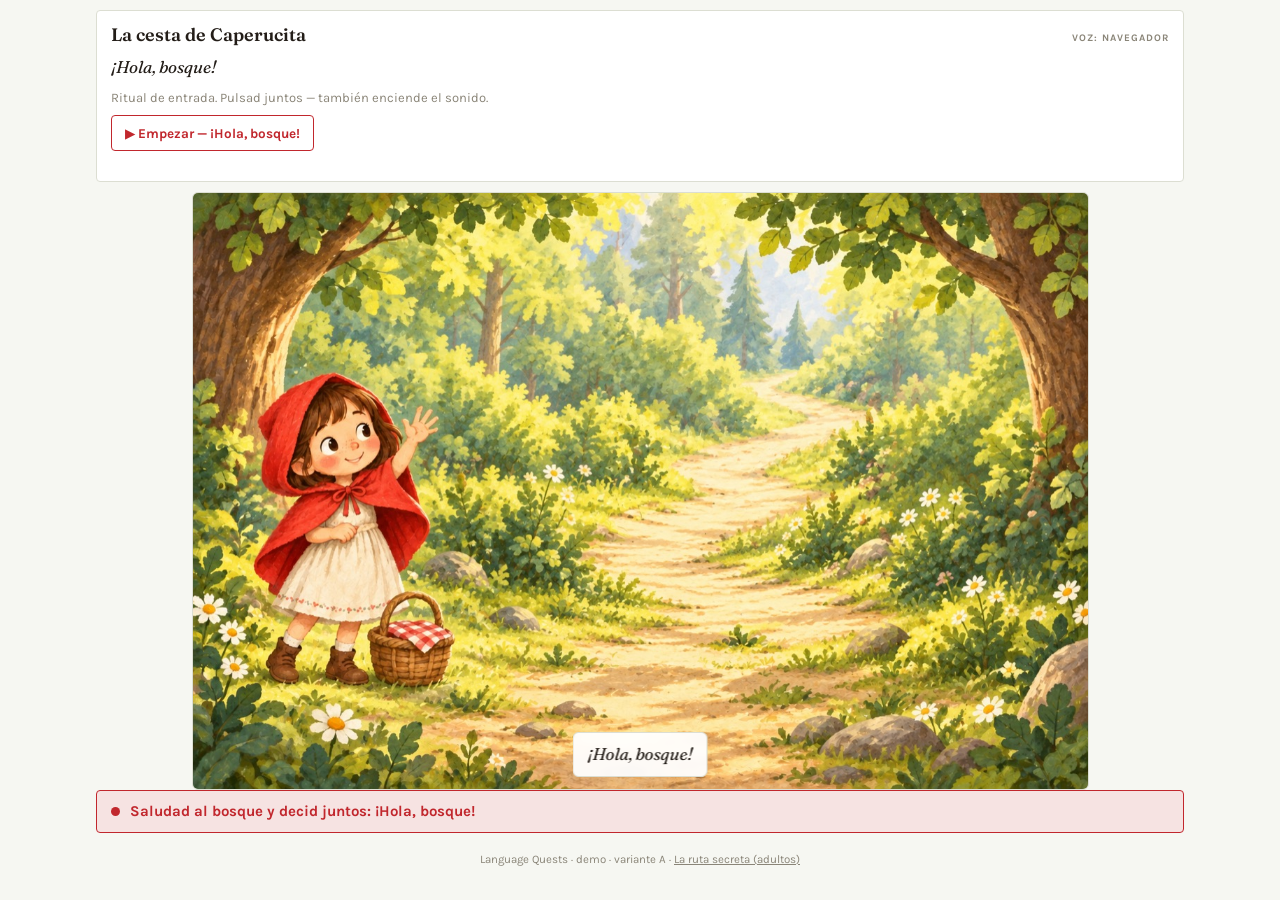
==== web/index.html @ a3d237ae "Initial commit: two quests sharing one voice layer Caperucita (web/index.html + web/js/app.js) — a c" ====
<!doctype html>
<html lang="ru">
<head>
<meta charset="utf-8">
<meta name="viewport" content="width=device-width, initial-scale=1, viewport-fit=cover">
<title>La cesta de Caperucita</title>
<link rel="preconnect" href="https://fonts.googleapis.com">
<link rel="preconnect" href="https://fonts.gstatic.com" crossorigin>
<link rel="stylesheet" href="https://fonts.googleapis.com/css2?family=Fraunces:ital,opsz,wght@0,9..144,400;0,9..144,600;0,9..144,700;1,9..144,400&family=Karla:wght@400;500;700&display=swap">
<style>
:root{
  --paper:#F6F7F2; --surface:#FFF; --surface-2:#EFF1E9;
  --ink:#231D18; --ink-2:#4A423A; --muted:#8A8578;
  --line:#DCDED2; --line-2:#C8CBBB;
  --hood:#C1272D; --hood-soft:#F6E3E2;
  --moss:#5A6B4A; --moss-soft:#E6EBDD;
  --display:"Fraunces",Georgia,serif; --body:"Karla",system-ui,sans-serif;
}
*{box-sizing:border-box}
html,body{height:100%}
body{margin:0;background:var(--paper);color:var(--ink);font-family:var(--body);
  font-size:16px;line-height:1.5;-webkit-font-smoothing:antialiased;overflow-x:hidden}
button{font-family:inherit}
[hidden]{display:none!important}

.app{max-width:1120px;margin:0 auto;padding:0 16px env(safe-area-inset-bottom,0px);
  display:flex;flex-direction:column;min-height:100%;gap:10px}

/* ---------- РОДИТЕЛЬСКАЯ ПОЛОСА ---------- */
.parent{background:var(--surface);border:1px solid var(--line);border-radius:4px;
  padding:10px 14px;margin-top:calc(10px + env(safe-area-inset-top,0px));
  display:flex;flex-direction:column;gap:8px}
.parent-top{display:flex;align-items:baseline;gap:10px;flex-wrap:wrap}
.who{font-family:var(--display);font-size:18px;font-weight:600}
.quirk{font-size:10.5px;letter-spacing:.08em;text-transform:uppercase;font-weight:700;color:var(--moss)}
.zone-tag{margin-left:auto;font-size:10px;letter-spacing:.1em;text-transform:uppercase;color:var(--muted);font-weight:700}
.caption{font-family:var(--display);font-style:italic;font-size:17px;line-height:1.35;min-height:1.4em}
.caption-ru{font-size:13px;color:var(--muted);min-height:1.2em}
.controls{display:flex;gap:8px;flex-wrap:wrap}
.btn{appearance:none;border:1px solid var(--line-2);background:var(--surface);color:var(--ink-2);
  font-size:13.5px;font-weight:700;padding:9px 13px;border-radius:4px;cursor:pointer;
  transition:background .15s,border-color .15s,color .15s;white-space:nowrap}
.btn:hover{border-color:var(--moss);color:var(--moss)}
.btn:focus-visible{outline:2px solid var(--hood);outline-offset:2px}
.btn.primary{border-color:var(--hood);color:var(--hood)}
.btn.primary:hover{background:var(--hood);color:#fff}
.btn.mic{border-color:var(--moss);color:var(--moss)}
.btn.mic.live{background:var(--hood);border-color:var(--hood);color:#fff;animation:pulse 1.1s infinite}
@keyframes pulse{0%,100%{opacity:1}50%{opacity:.62}}
.btn:disabled{opacity:.4;cursor:default}
.hintbox{background:var(--hood-soft);border:1px solid var(--hood);border-radius:4px;
  padding:8px 12px;font-size:14px;color:var(--hood);font-weight:700}
.heard{font-size:12px;color:var(--muted);font-style:italic;min-height:1em}

/* ---------- СЦЕНА (ДЕТСКАЯ ЗОНА) ---------- */
.stage{position:relative;width:100%;aspect-ratio:3/2;border-radius:6px;overflow:hidden;
  background:var(--surface-2);border:1px solid var(--line);flex:none;margin-inline:auto}
.stage img{width:100%;height:100%;object-fit:cover;display:block}
.zone{position:absolute;border-radius:10px;cursor:pointer;border:3px solid transparent;
  transition:border-color .15s,background .15s;background:transparent}
.zone:hover{border-color:rgba(193,39,45,.55);background:rgba(255,255,255,.14)}
.zone.pulse{animation:zp 1.6s infinite}
@keyframes zp{0%,100%{border-color:rgba(193,39,45,.25)}50%{border-color:rgba(193,39,45,.9)}}
.zone.lit{border-color:#fff;background:rgba(255,255,255,.35);box-shadow:0 0 24px rgba(255,255,255,.85)}
.zone.found{border-color:var(--moss);background:rgba(230,235,221,.5)}
.zone .num{position:absolute;inset:auto auto 6px 8px;font-family:var(--display);font-size:34px;
  font-weight:700;color:#fff;text-shadow:0 2px 10px rgba(0,0,0,.6);opacity:0;transition:opacity .2s}
.zone.lit .num{opacity:1}

.bubble{position:absolute;left:50%;transform:translateX(-50%);bottom:12px;max-width:min(88%,640px);
  background:rgba(255,255,255,.94);border:1px solid var(--line);border-radius:6px;padding:10px 14px;
  font-family:var(--display);font-style:italic;font-size:17px;line-height:1.35;text-align:center;
  backdrop-filter:blur(3px)}
.bubble b{font-style:normal;font-weight:700}
.thinking{position:absolute;right:12px;top:12px;background:rgba(255,255,255,.92);
  border:1px solid var(--line);border-radius:999px;padding:5px 12px;font-size:12px;color:var(--muted);font-weight:700}

/* ---------- ДЕТСКАЯ ПОДСКАЗКА ---------- */
.childbar{background:var(--hood-soft);border:1px solid var(--hood);border-radius:4px;
  padding:9px 14px;display:flex;align-items:center;gap:10px;font-size:15px;font-weight:700;color:var(--hood)}
.childbar .dot{width:9px;height:9px;border-radius:50%;background:var(--hood);flex:none;animation:pulse 1.2s infinite}

/* ---------- УЛИКИ ---------- */
.clues{display:flex;gap:8px;flex-wrap:wrap;align-items:center}
.clue{display:flex;align-items:center;gap:8px;background:var(--surface);border:1px solid var(--line);
  border-radius:4px;padding:7px 11px;font-size:13px;font-weight:700;color:var(--muted);min-width:132px}
.clue.got{border-color:var(--moss);background:var(--moss-soft);color:var(--moss)}
.clue .ic{font-size:17px;filter:grayscale(1);opacity:.45}
.clue.got .ic{filter:none;opacity:1}
.clue .neg{text-decoration:line-through}

/* ---------- ВЫБОР / КАРТА ---------- */
.grid{display:grid;gap:10px;grid-template-columns:repeat(auto-fit,minmax(190px,1fr))}
.card{background:var(--surface);border:1px solid var(--line);border-radius:6px;overflow:hidden;
  cursor:pointer;text-align:left;padding:0;transition:border-color .15s,transform .12s}
.card:hover{border-color:var(--moss);transform:translateY(-2px)}
.card:disabled{opacity:.5;cursor:default;transform:none}
.card img{width:100%;aspect-ratio:3/2;object-fit:cover;display:block}
.card .body{padding:9px 12px}
.card .t{font-family:var(--display);font-size:16px;font-weight:600}
.card .s{font-size:12px;color:var(--muted);margin-top:2px}
.card.done{opacity:.55}
.card.done .t::after{content:" ✓";color:var(--moss)}

.checks{display:flex;gap:7px;flex-wrap:wrap;margin-top:8px}
.chk{border:1px solid var(--line-2);background:var(--surface);border-radius:999px;padding:6px 11px;
  font-size:12.5px;font-weight:700;color:var(--ink-2);cursor:pointer}
.chk:hover{border-color:var(--moss);color:var(--moss)}
.chk.yes{border-color:var(--moss);background:var(--moss-soft);color:var(--moss)}
.chk.no{border-color:var(--line-2);color:var(--muted);text-decoration:line-through}

.title{font-family:var(--display);font-size:22px;font-weight:600;margin:2px 0 0}
.sub{font-size:13.5px;color:var(--muted)}
.row{display:flex;gap:8px;align-items:center;flex-wrap:wrap}
.basket{display:flex;gap:6px;align-items:center;font-size:13px;color:var(--muted);font-weight:700}
.slot{width:30px;height:30px;border:2px dashed var(--line-2);border-radius:6px;display:grid;place-items:center;font-size:16px}
.slot.full{border-style:solid;border-color:var(--moss);background:var(--moss-soft)}
footer{padding:8px 0 20px;font-size:11.5px;color:var(--muted);text-align:center}

@media (max-width:640px){
  .caption{font-size:15.5px}
  .bubble{font-size:15px;bottom:8px;padding:8px 11px}
  .zone .num{font-size:26px}
}
@media (prefers-reduced-motion:reduce){*{animation:none!important;transition:none!important}}
</style>
</head>
<body>
<div class="app">

  <!-- РОДИТЕЛЬСКАЯ ЗОНА -->
  <div class="parent">
    <div class="parent-top">
      <span class="who" id="who">La cesta de Caperucita</span>
      <span class="quirk" id="quirk"></span>
      <span class="zone-tag" id="engine">para el adulto</span>
    </div>
    <div class="caption" id="cap">La cesta de Caperucita</div>
    <div class="caption-ru" id="capru">Aventura para un adulto y un niño de 3 a 4 años</div>
    <div class="hintbox" id="hint" hidden></div>
    <div class="controls" id="controls"></div>
    <div class="heard" id="heard"></div>
  </div>

  <!-- ДЕТСКАЯ ЗОНА -->
  <div id="main"></div>

  <footer>Language Quests · demo · variante A · <a href="./rocodromo.html" style="color:inherit">La ruta secreta (adultos)</a></footer>
</div>

<script type="module" src="./js/app.js?v=16"></script>
</body>
</html>
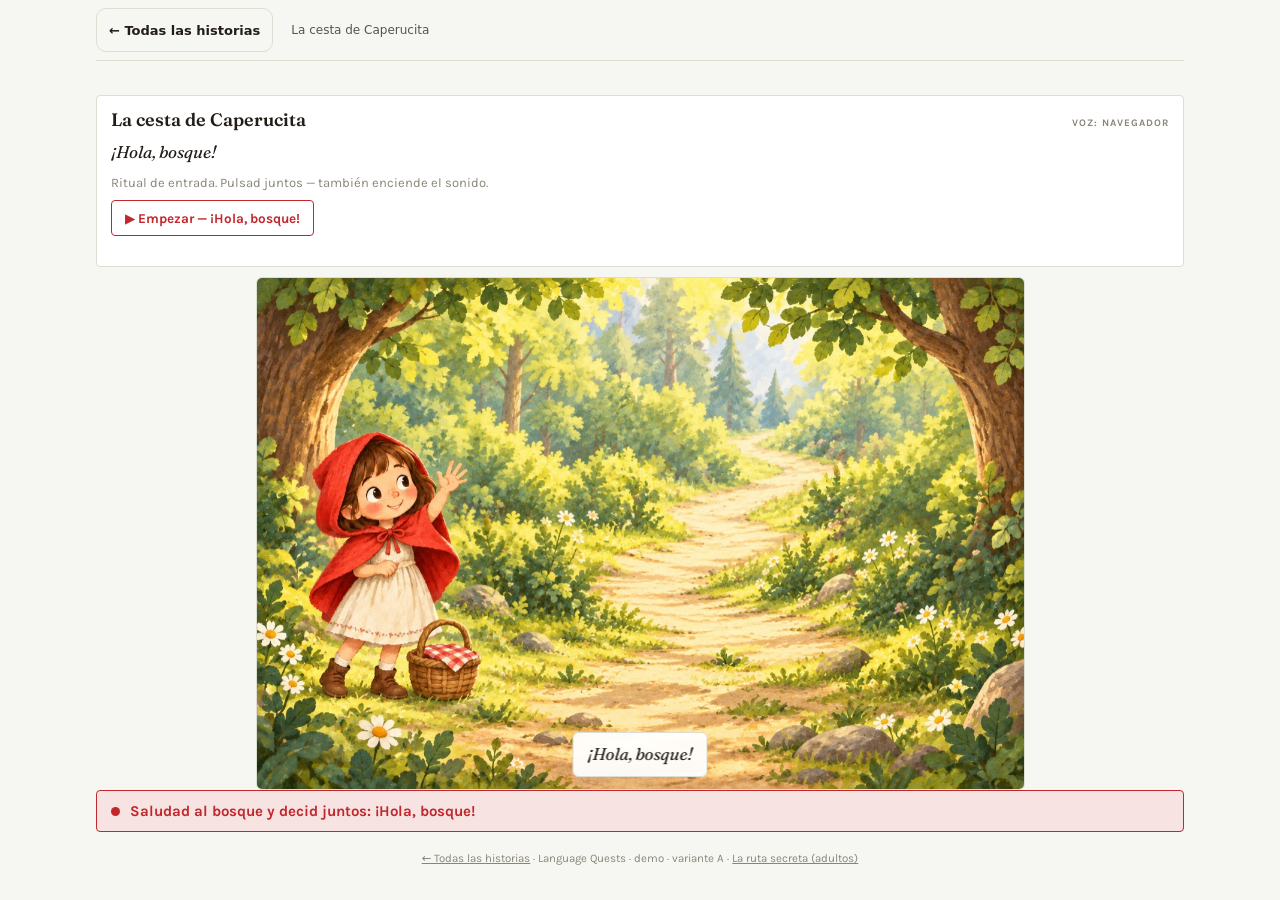
==== commit e601452e: "Add story catalog and navigation between quests The two quests were reachable only through a footer " ====
--- a/web/index.html
+++ b/web/index.html
@@ -124,9 +124,11 @@
 }
 @media (prefers-reduced-motion:reduce){*{animation:none!important;transition:none!important}}
 </style>
+<link rel="stylesheet" href="./css/quest-navigation.css">
 </head>
 <body>
 <div class="app">
+  <nav class="quest-nav" aria-label="Navegación de historias"><a href="./quests.html" data-quest-exit>← Todas las historias</a><span aria-current="page">La cesta de Caperucita</span></nav>
 
   <!-- РОДИТЕЛЬСКАЯ ЗОНА -->
   <div class="parent">
@@ -145,9 +147,14 @@
   <!-- ДЕТСКАЯ ЗОНА -->
   <div id="main"></div>
 
-  <footer>Language Quests · demo · variante A · <a href="./rocodromo.html" style="color:inherit">La ruta secreta (adultos)</a></footer>
+  <footer><a href="./quests.html" data-quest-exit style="color:inherit">← Todas las historias</a> · Language Quests · demo · variante A · <a href="./rocodromo.html" style="color:inherit">La ruta secreta (adultos)</a></footer>
 </div>
 
 <script type="module" src="./js/app.js?v=16"></script>
+<dialog class="leave-quest" id="leave-quest" aria-labelledby="leave-title" aria-describedby="leave-description">
+  <h2 id="leave-title">¿Volver a las historias?</h2>
+  <p id="leave-description">El progreso no se guarda. Si vuelves a entrar desde el catálogo, empezarás de nuevo.</p>
+  <div class="leave-actions"><button type="button" data-stay autofocus>Seguir jugando</button><button type="button" data-leave>Salir al catálogo</button></div>
+</dialog>
 </body>
 </html>
--- a/web/css/quest-navigation.css
+++ b/web/css/quest-navigation.css
@@ -0,0 +1,9 @@
+.quest-nav{position:sticky;top:0;z-index:20;display:flex;align-items:center;gap:18px;min-height:60px;padding:8px 0;background:var(--paper,var(--ink));border-bottom:1px solid var(--line);margin-bottom:14px;flex-shrink:0}
+.quest-nav a{display:inline-flex;align-items:center;min-height:44px;padding:0 12px;border:1px solid var(--line);border-radius:10px;color:inherit;text-decoration:none;font:700 13px system-ui,sans-serif;white-space:nowrap}
+.quest-nav a:hover{background:#8882}.quest-nav a:focus-visible{outline:2px solid currentColor;outline-offset:3px}
+.quest-nav span{font:12px system-ui,sans-serif;opacity:.75;line-height:1.4}
+.leave-quest{box-sizing:border-box;width:min(440px,calc(100% - 32px));padding:28px;border:1px solid #d7dbce;border-radius:20px;background:#f4f1e9;color:#213b32;font:16px/1.6 system-ui,sans-serif;box-shadow:0 24px 80px #0005}
+.leave-quest::backdrop{background:#07130dcc;backdrop-filter:blur(4px)}
+.leave-quest h2{font-size:24px;line-height:1.2;margin:0 0 14px;letter-spacing:-.6px}.leave-quest p{margin:0 0 24px;color:#526056}
+.leave-actions{display:flex;flex-wrap:wrap;gap:10px}.leave-actions button{min-height:46px;padding:11px 16px;border-radius:10px;font:700 13px system-ui,sans-serif;cursor:pointer;background:transparent;color:#213b32;border:1px solid #a7b2a6}.leave-actions [data-stay]{background:#213b32;color:#f4f1e9;border-color:#213b32}.leave-actions button:focus-visible{outline:3px solid #b35a34;outline-offset:3px}
+@media(max-width:450px){.quest-nav{gap:12px}.quest-nav span{font-size:11px}.leave-actions{flex-direction:column}}
